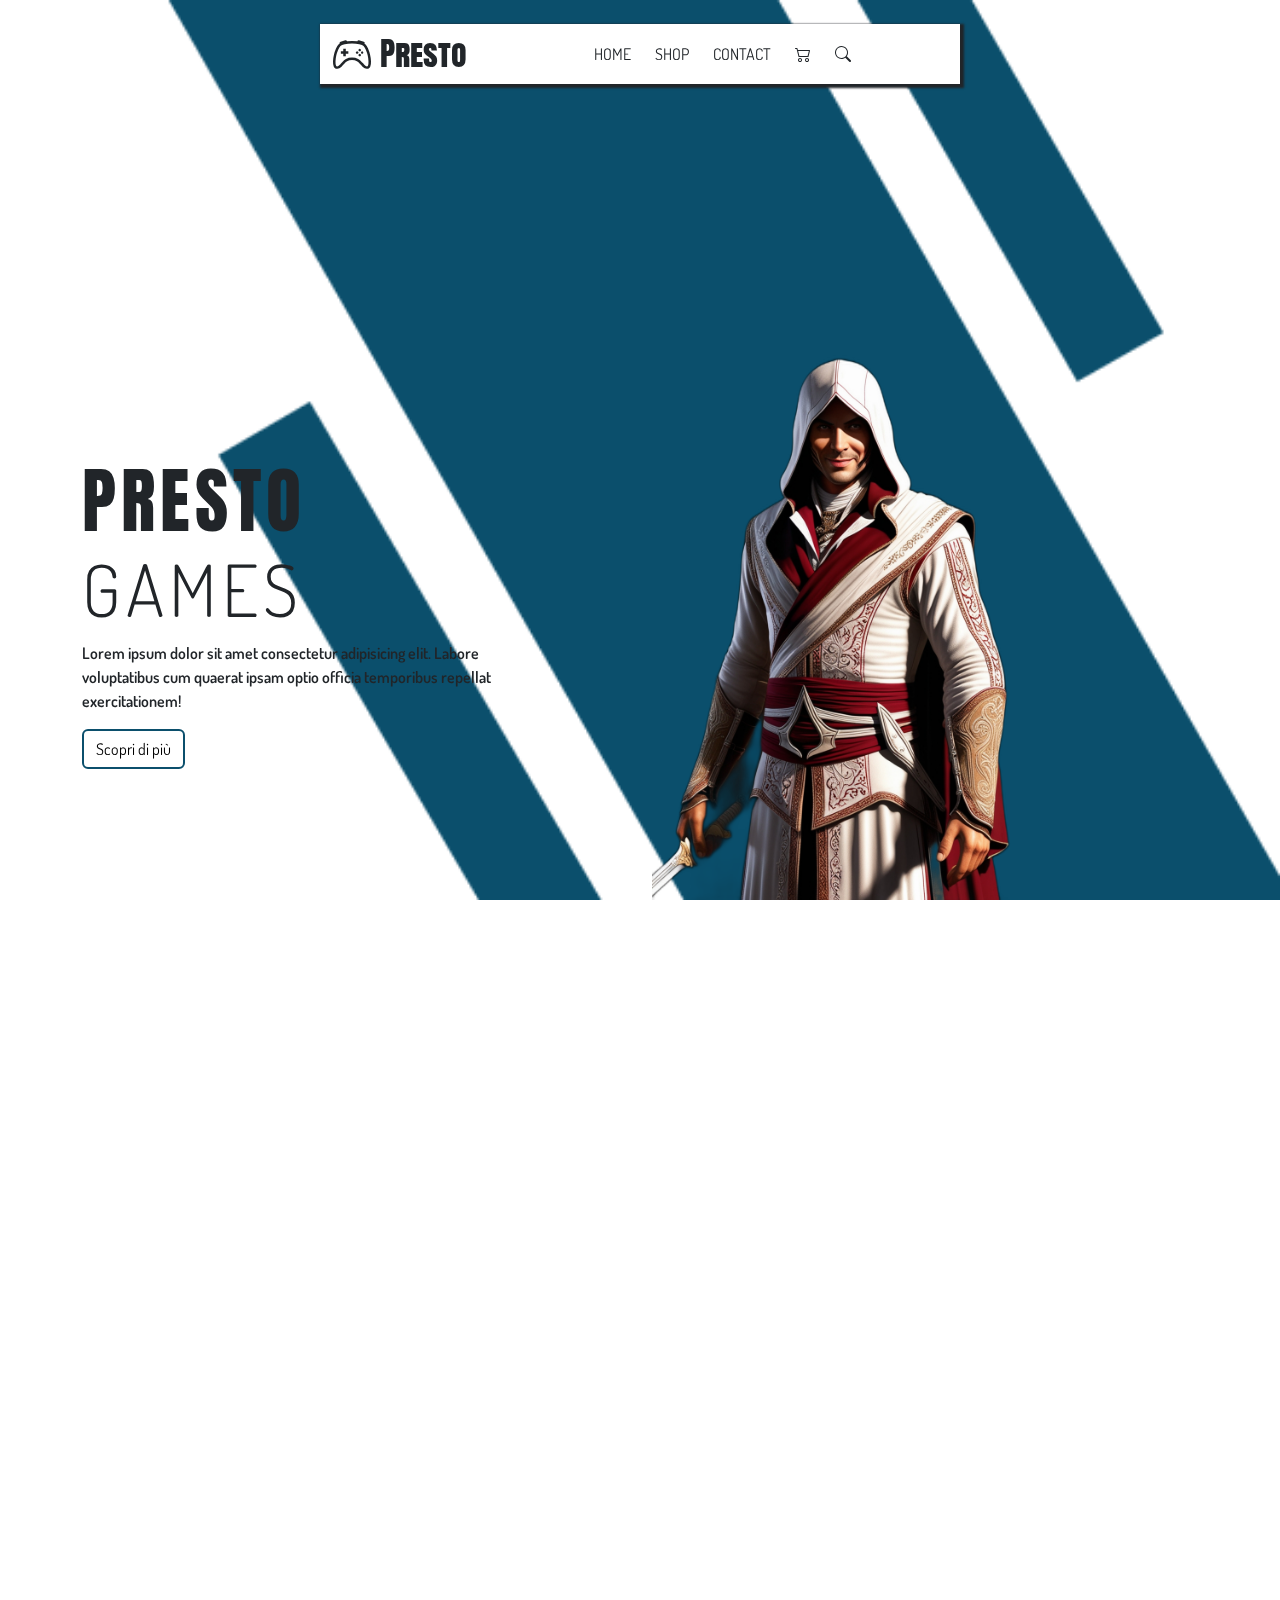
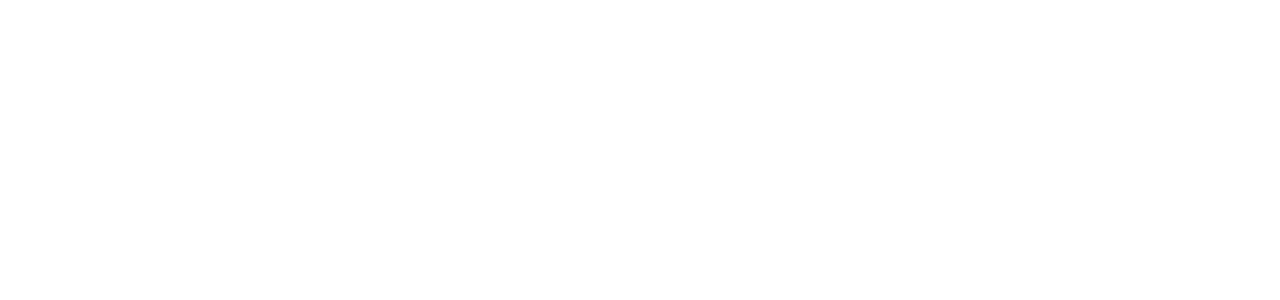
==== index.html @ c0c835bc "media query" ====
<!doctype html>
<html lang="en">

<head>
  <meta charset="utf-8">
  <meta name="viewport" content="width=device-width, initial-scale=1">
  <title>PRESTO</title>
  <link rel="shortcut icon" href="./MEDIA/joystick.png" type="image/x-icon">
  <link href="https://cdn.jsdelivr.net/npm/bootstrap@5.3.3/dist/css/bootstrap.min.css" rel="stylesheet"
    integrity="sha384-QWTKZyjpPEjISv5WaRU9OFeRpok6YctnYmDr5pNlyT2bRjXh0JMhjY6hW+ALEwIH" crossorigin="anonymous">
    
  <!-- link aos -->
  <link href="https://unpkg.com/aos@2.3.1/dist/aos.css" rel="stylesheet">
   
  <!-- CDN ICONS -->
  <link rel="stylesheet" href="https://cdn.jsdelivr.net/npm/bootstrap-icons@1.11.3/font/bootstrap-icons.min.css">
  <!-- STYLE.CSS -->
  <link rel="stylesheet" href="./style.css">

</head>

<body>
  <nav   class="fixed-top">
    <div id="navbar" class="container-fluid w-50 bg-white bgCustom mt-4">
      <div class="row">
        <div class="col-lg-4 d-flex align-items-center ">
          <i class="bi bi-controller fs-1 me-2"></i>
          <h2 class="m-0">Presto</h2>
        </div>
        <div class="col-lg-8 d-flex align-items-center justify-content-center pt-3 text-end">
          <ul class="d-flex list-unstyled me-5">
            <li class="me-4"><a href="">HOME</a></li>
            <li class="me-4"><a href="">SHOP</a></li>
            <li class="me-4"><a href="">CONTACT</a></li>
            <li><a href=""></li><i class="bi bi-cart2 me-4"></i></a>
            <li><a href=""><i class="bi bi-search"></i></a></li>
          </ul>
        </div>
      </div>
    </div>
  </nav>


  <header class="headerCustom vh-100">
    <div class="min-vh-100 d-flex align-items-end">
      <div class="container">
        <div class="row justify-content-center">
          <div class="col-12 col-lg-6 flex-column align-items-start justify-content-center d-flex" data-aos="zoom-in-right" data-aos-duration="1000">
            <h1 class="fontTitle display-2">PRESTO <br> <span class="diplay-2">GAMES</span></h1>
            <p class="fontHeader w-75">Lorem ipsum dolor sit amet consectetur adipisicing elit. Labore voluptatibus cum quaerat ipsam optio officia temporibus repellat exercitationem! </p>
            <button type="button" class="btn btn-outline-success btnCustom">Scopri di più</button>
          </div>
          <div class="col-12 col-lg-6" data-aos="fade-left" data-aos-duration="1000">
            <img class="wCustom" src="./MEDIA/Ezio.png" alt="">
          </div>

        </div>

      </div>

      <img src="" alt="">
    </div>
  </header>
  <div style="height: 1000px;"></div>





  <script src="https://unpkg.com/aos@2.3.1/dist/aos.js"></script>
  <script>
    AOS.init();
  </script>
  

  <script src="https://cdn.jsdelivr.net/npm/bootstrap@5.3.3/dist/js/bootstrap.bundle.min.js"
    integrity="sha384-YvpcrYf0tY3lHB60NNkmXc5s9fDVZLESaAA55NDzOxhy9GkcIdslK1eN7N6jIeHz"
    crossorigin="anonymous"></script>
  <!-- JS -->
  <script src="./main.js"></script>
</body>

</html>
---- style.css ----
@import url('https://fonts.googleapis.com/css2?family=Anton+SC&family=Dosis:wght@200..800&display=swap');


:root{

--indaco:(#0B4F6C);
--white:(#FBFBFF);
--black:(#040F16);
--ciano:(#01BAEF);

}

*{
    font-family: "Dosis", sans-serif;
    margin: 0;
    padding: 0;
}

h1, h2{
    font-family: "Anton SC", sans-serif;

}

.fontTitle{
    font-family: "Anton SC", sans-serif;
    letter-spacing: 5px;

}

a{
    text-decoration: none;
    color: var(--black);
}

.wCustom{
    width: 70%;
 @media screen and (max-width: 600px) {
    transform: translateX(25%);
 }
}

.bgCustom{
    box-shadow: 2px 2px 2px 2px;
    background-color: var(--white);
    
}

.btnCustom{
    border: 2px solid #0B4F6C;
    color: black;
    
    &:hover{
    background-color: #0B4F6C;
    border: 2px solid #0B4F6C;
    color: white;}
}

.headerCustom{
    background: url(./MEDIA/sfondo.png);
    background-repeat: no-repeat;
    background-position: right;
    background-size: cover;
    
}

#navbar{
    transition: 0.5s;

    @media screen and (max-width: 600px) {
        width: 100% !important;
        margin-top: 0 !important;
    }
}

.fontHeader{
    color: var(--black);
    font-weight: 600;
   
    
}
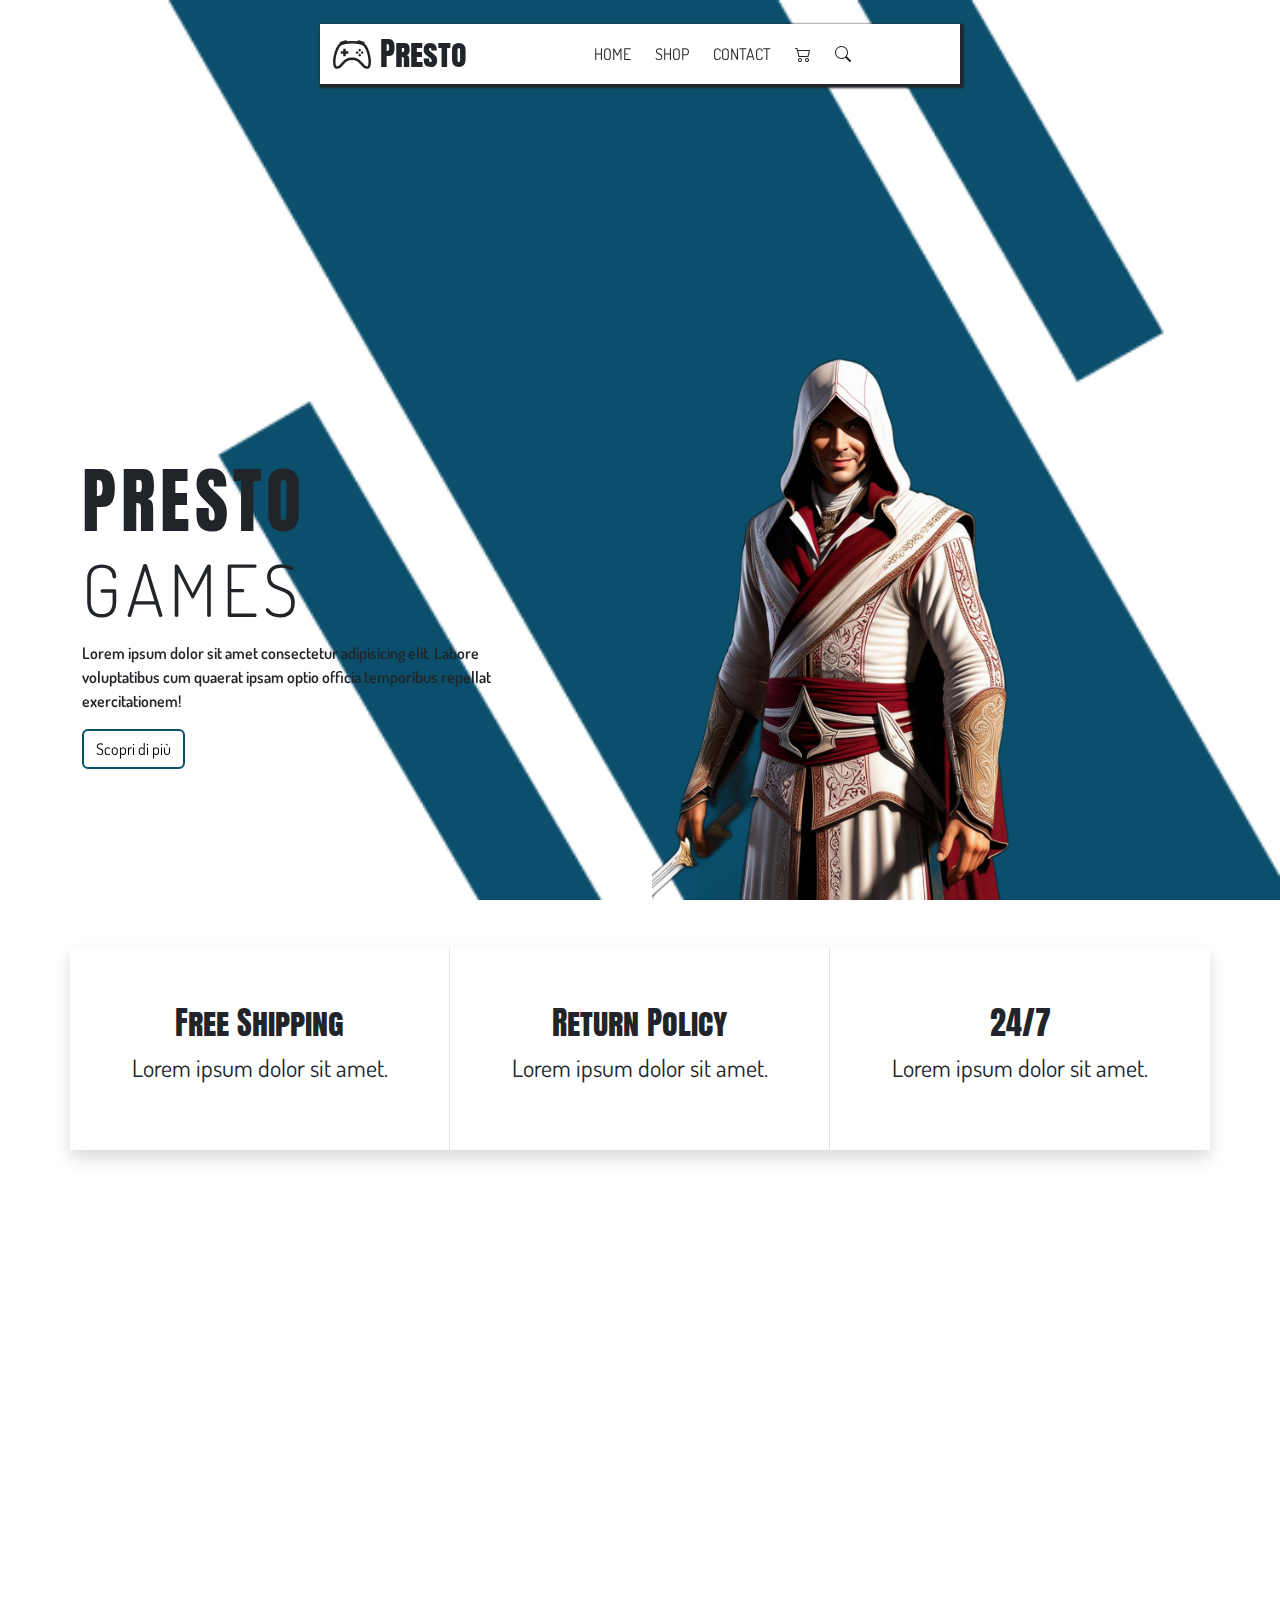
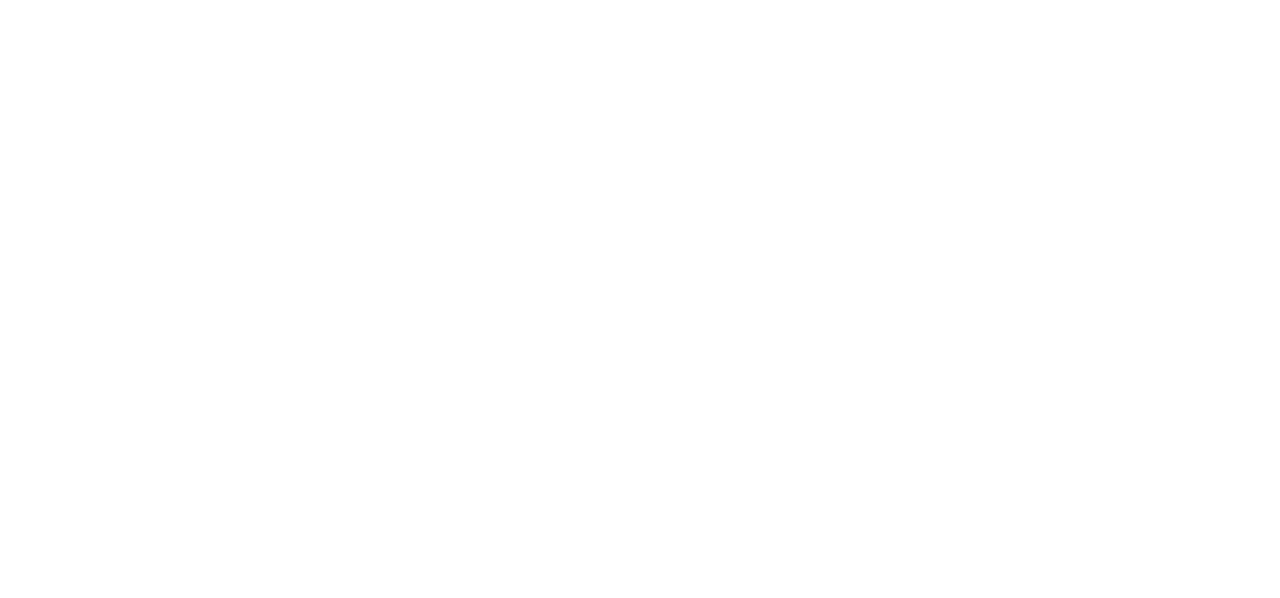
==== commit a01f59b6: "Prima section" ====
--- a/index.html
+++ b/index.html
@@ -9,9 +9,10 @@
   <link href="https://cdn.jsdelivr.net/npm/bootstrap@5.3.3/dist/css/bootstrap.min.css" rel="stylesheet"
     integrity="sha384-QWTKZyjpPEjISv5WaRU9OFeRpok6YctnYmDr5pNlyT2bRjXh0JMhjY6hW+ALEwIH" crossorigin="anonymous">
     
+  <!-- CDN Font Awesome -->
+  <link rel="stylesheet" href="https://cdnjs.cloudflare.com/ajax/libs/font-awesome/6.6.0/css/all.min.css" integrity="sha512-Kc323vGBEqzTmouAECnVceyQqyqdsSiqLQISBL29aUW4U/M7pSPA/gEUZQqv1cwx4OnYxTxve5UMg5GT6L4JJg==" crossorigin="anonymous" referrerpolicy="no-referrer" />  
   <!-- link aos -->
   <link href="https://unpkg.com/aos@2.3.1/dist/aos.css" rel="stylesheet">
-   
   <!-- CDN ICONS -->
   <link rel="stylesheet" href="https://cdn.jsdelivr.net/npm/bootstrap-icons@1.11.3/font/bootstrap-icons.min.css">
   <!-- STYLE.CSS -->
@@ -61,6 +62,32 @@
       <img src="" alt="">
     </div>
   </header>
+
+  <main>
+    <section>
+      <div class="container">
+        <div class="row my-5 shadow">
+          <div class="col-12 col-lg-4 flex-column d-flex align-items-center border-end py-5">
+              <i class="fa-solid fa-truck-fast fs-1 pb-2"></i>
+              <h2>Free Shipping</h2>
+              <p class="fs-4">Lorem ipsum dolor sit amet.</p>
+          </div>
+          <div class="col-12 col-lg-4 flex-column d-flex align-items-center  border-end py-5">
+            <i class="fa-solid fa-rotate fs-1 pb-2"></i>
+            <h2>Return Policy</h2>
+            <p class="fs-4">Lorem ipsum dolor sit amet.</p>
+          </div>
+          <div class="col-12 col-lg-4 flex-column d-flex align-items-center py-5">
+            <i class="fa-solid fa-phone-volume fs-1 pb-2"></i>
+            <h2>24/7</h2>
+            <p class="fs-4">Lorem ipsum dolor sit amet.</p>
+          </div>
+        </div>
+      </div>
+    </section>
+  </main>
+
+
   <div style="height: 1000px;"></div>
 
 
--- a/style.css
+++ b/style.css
@@ -65,7 +65,8 @@
 
 #navbar{
     transition: 0.5s;
-
+    
+    
     @media screen and (max-width: 600px) {
         width: 100% !important;
         margin-top: 0 !important;
@@ -77,4 +78,8 @@
     font-weight: 600;
    
     
+}
+
+.fa-truck-fast{
+    transform: scaleX(-1);
 }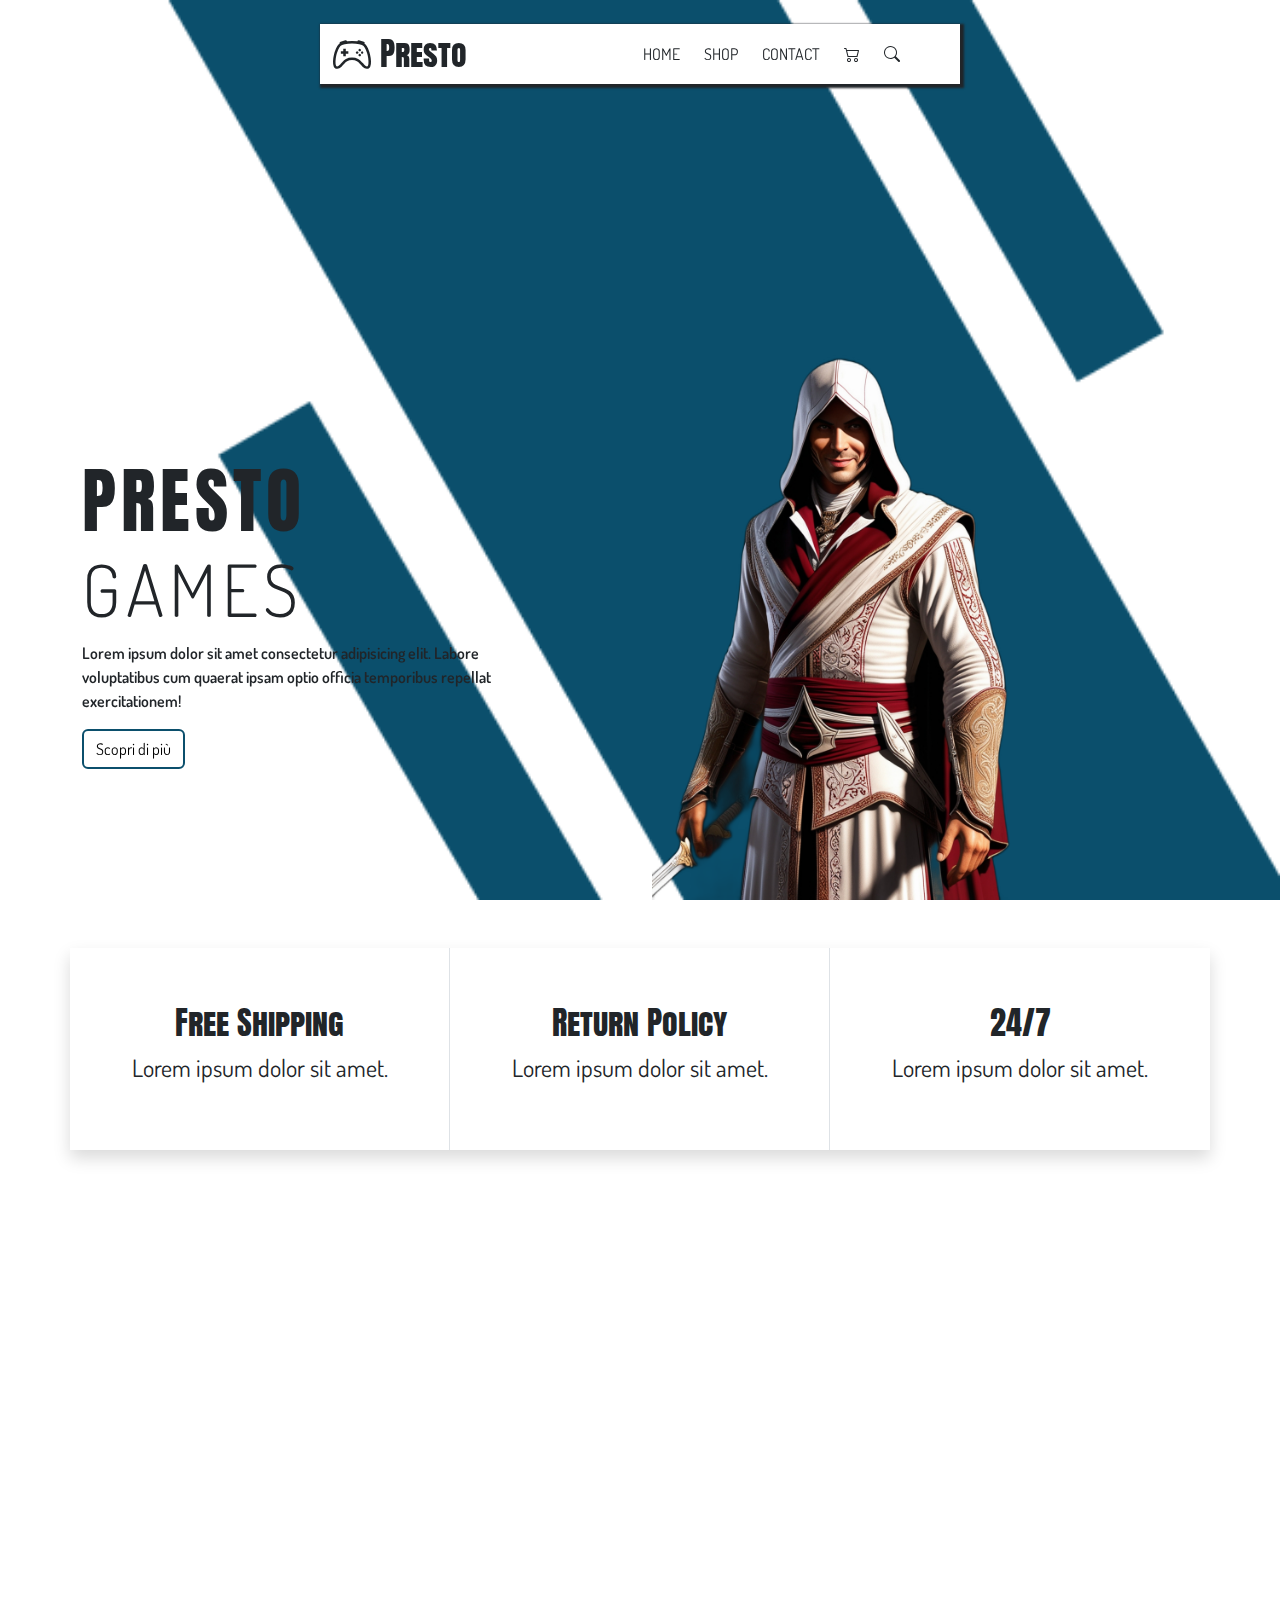
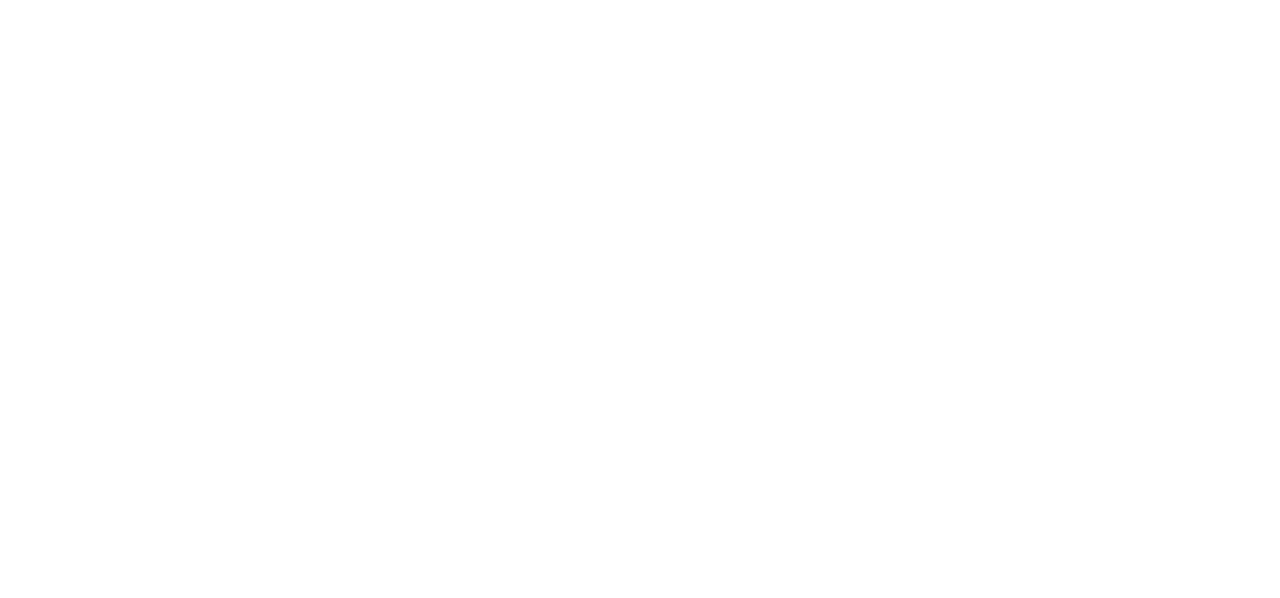
==== commit 70d128e5: "fixed navbar" ====
--- a/index.html
+++ b/index.html
@@ -24,11 +24,11 @@
   <nav   class="fixed-top">
     <div id="navbar" class="container-fluid w-50 bg-white bgCustom mt-4">
       <div class="row">
-        <div class="col-lg-4 d-flex align-items-center ">
+        <div class="col-4  d-flex align-items-center ">
           <i class="bi bi-controller fs-1 me-2"></i>
           <h2 class="m-0">Presto</h2>
         </div>
-        <div class="col-lg-8 d-flex align-items-center justify-content-center pt-3 text-end">
+        <div class="col-8  d-flex align-items-center justify-content-lg-end justify-content-evenly pt-3 text-end">
           <ul class="d-flex list-unstyled me-5">
             <li class="me-4"><a href="">HOME</a></li>
             <li class="me-4"><a href="">SHOP</a></li>
@@ -44,7 +44,7 @@
 
   <header class="headerCustom vh-100">
     <div class="min-vh-100 d-flex align-items-end">
-      <div class="container">
+      <div class="container ">
         <div class="row justify-content-center">
           <div class="col-12 col-lg-6 flex-column align-items-start justify-content-center d-flex" data-aos="zoom-in-right" data-aos-duration="1000">
             <h1 class="fontTitle display-2">PRESTO <br> <span class="diplay-2">GAMES</span></h1>
--- a/style.css
+++ b/style.css
@@ -60,6 +60,10 @@
     background-repeat: no-repeat;
     background-position: right;
     background-size: cover;
+@media screen and (max-width: 600px) {
+    margin-top: 60px;
+    
+}
     
 }
 
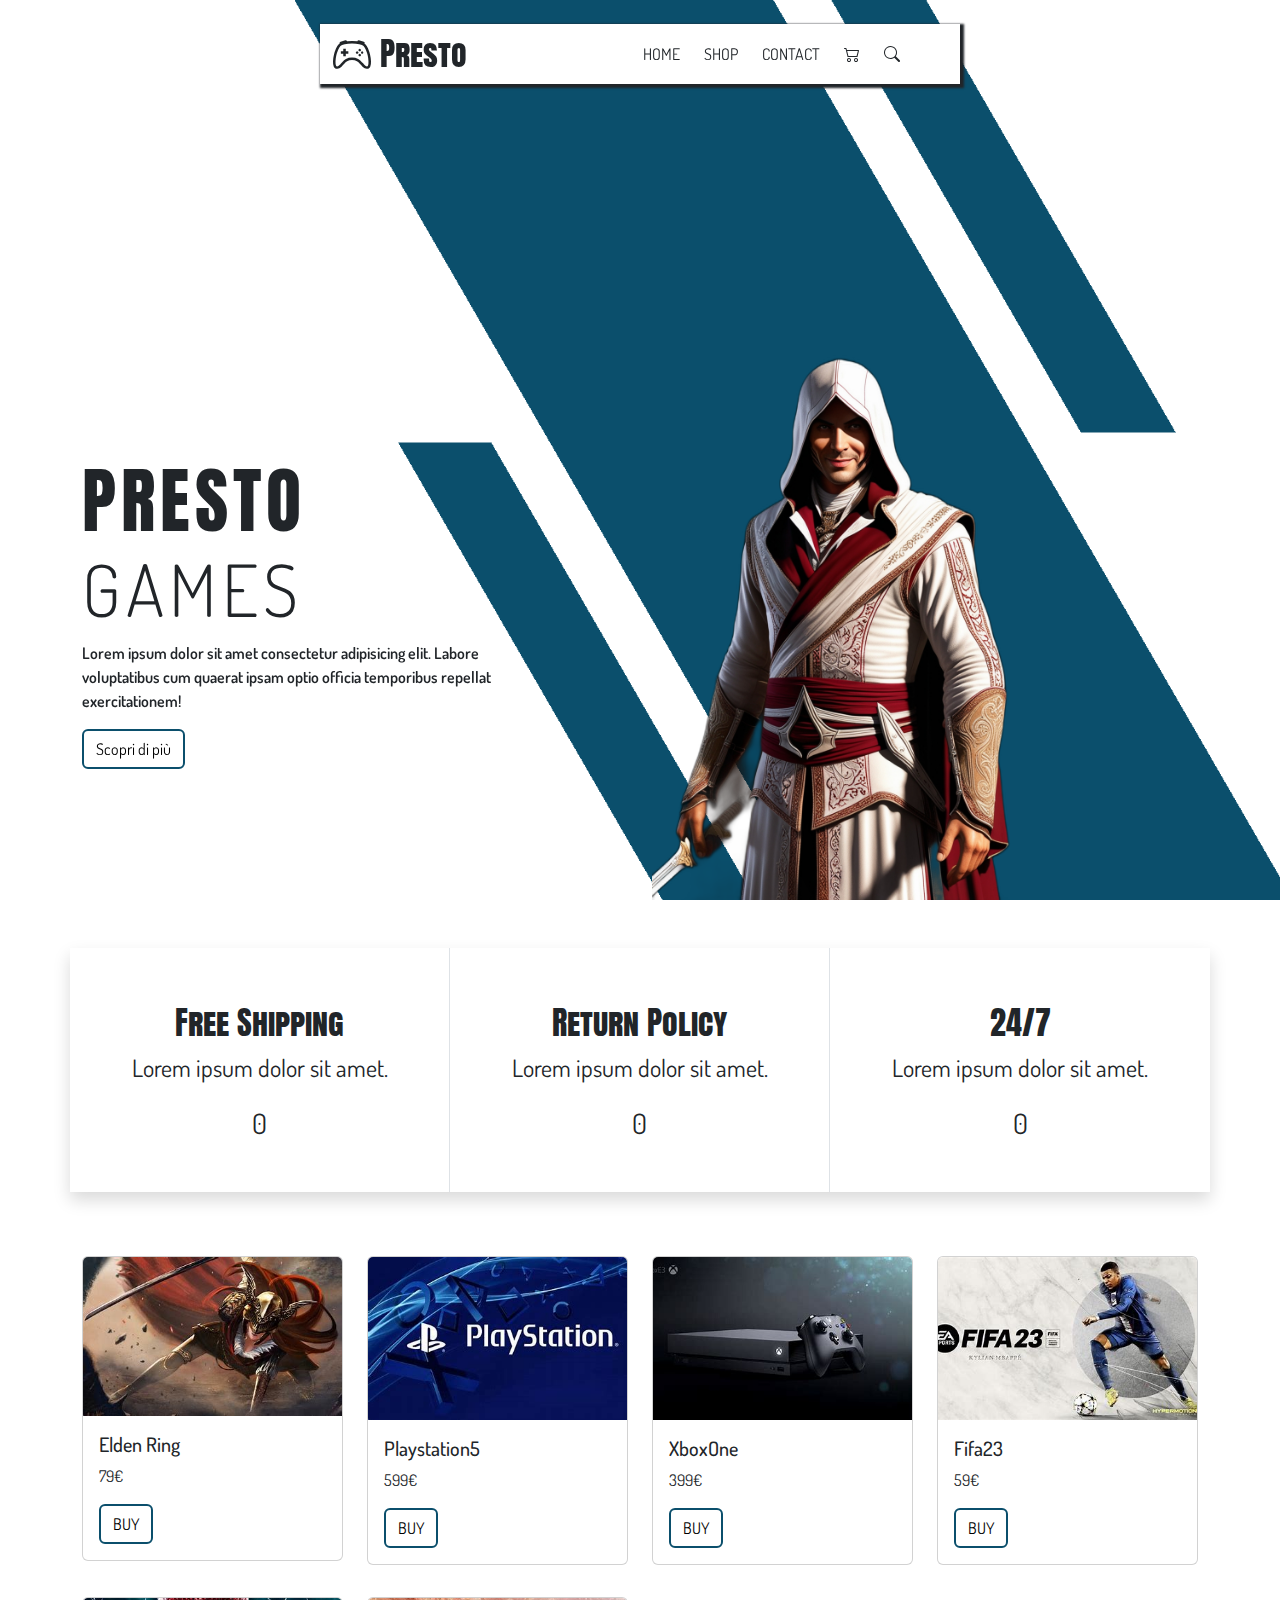
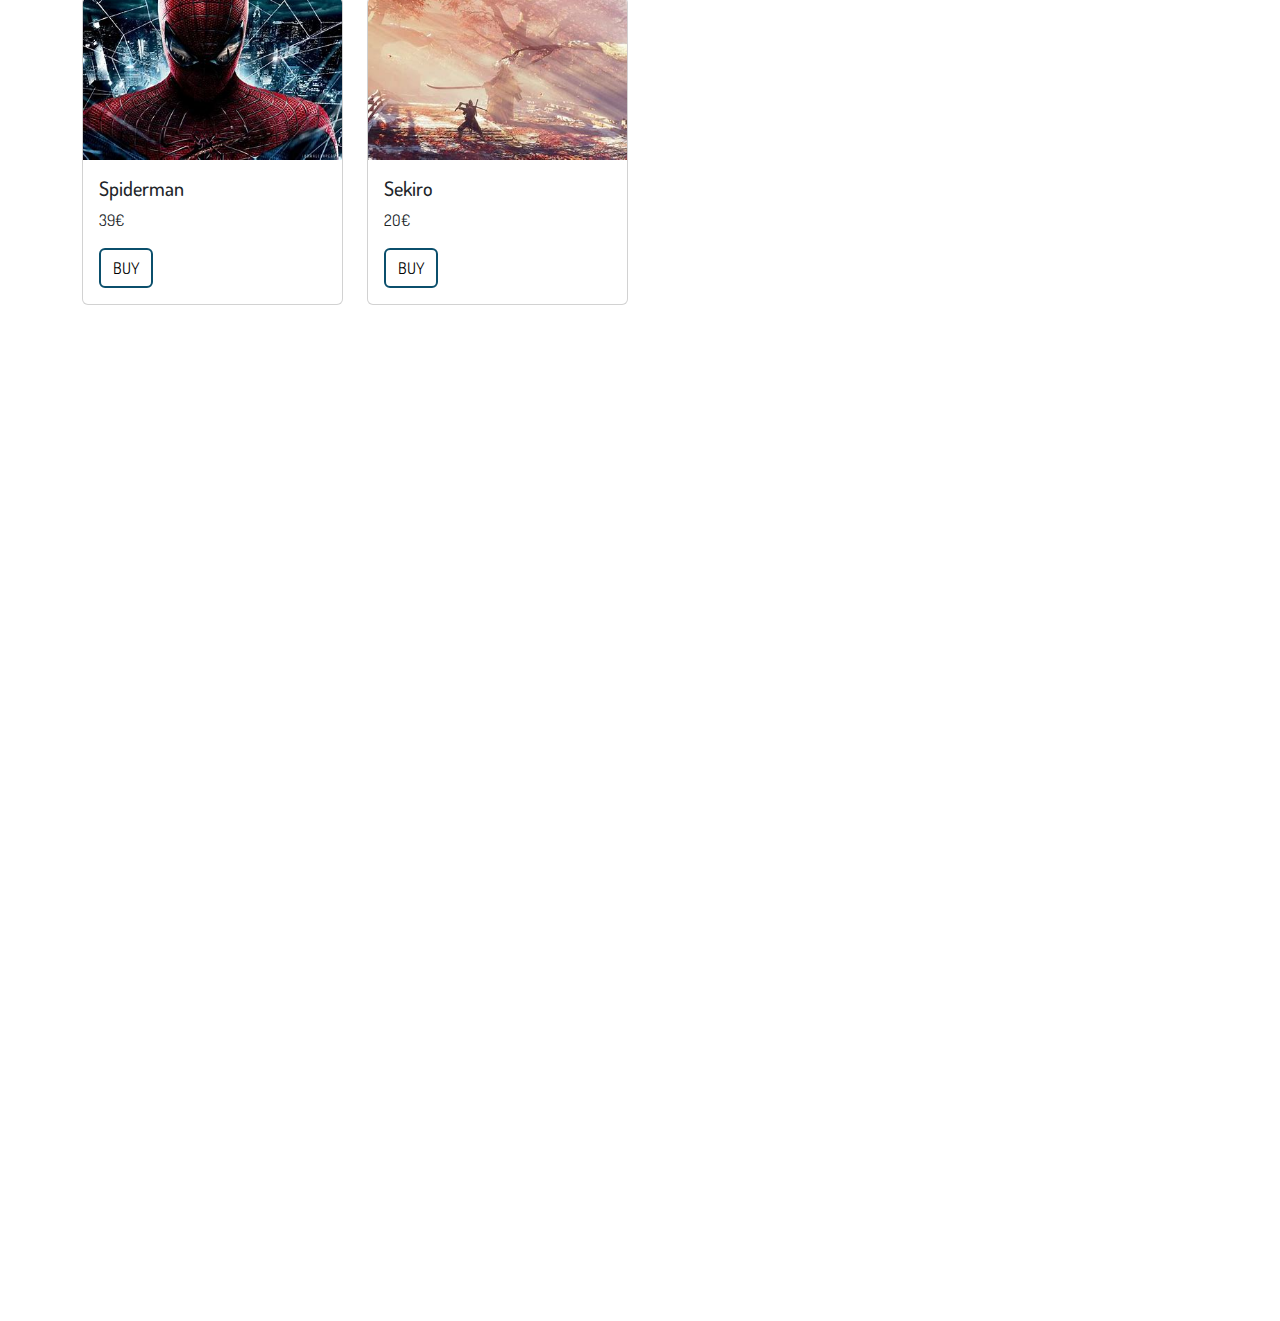
==== commit 3677a2cc: "modifiche alle card" ====
--- a/index.html
+++ b/index.html
@@ -18,8 +18,8 @@
   <!-- STYLE.CSS -->
   <link rel="stylesheet" href="./style.css">
 
+  <!-- HEAD -->
 </head>
-
 <body>
   <nav   class="fixed-top">
     <div id="navbar" class="container-fluid w-50 bg-white bgCustom mt-4">
@@ -41,7 +41,7 @@
     </div>
   </nav>
 
-
+  <!-- INIZIO HEADER -->
   <header class="headerCustom vh-100">
     <div class="min-vh-100 d-flex align-items-end">
       <div class="container ">
@@ -62,7 +62,9 @@
       <img src="" alt="">
     </div>
   </header>
+      <!-- FINE HEADER -->
 
+      <!-- INIZIO MAIN -->
   <main>
     <section>
       <div class="container">
@@ -71,21 +73,33 @@
               <i class="fa-solid fa-truck-fast fs-1 pb-2"></i>
               <h2>Free Shipping</h2>
               <p class="fs-4">Lorem ipsum dolor sit amet.</p>
+              <span class="fs-3" id="firstNumber">0</span>
           </div>
           <div class="col-12 col-lg-4 flex-column d-flex align-items-center  border-end py-5">
             <i class="fa-solid fa-rotate fs-1 pb-2"></i>
             <h2>Return Policy</h2>
             <p class="fs-4">Lorem ipsum dolor sit amet.</p>
+            <span class="fs-3" id="secondNumber">0</span>
           </div>
           <div class="col-12 col-lg-4 flex-column d-flex align-items-center py-5">
             <i class="fa-solid fa-phone-volume fs-1 pb-2"></i>
             <h2>24/7</h2>
             <p class="fs-4">Lorem ipsum dolor sit amet.</p>
+            <span class="fs-3" id="thirdNumber">0</span>
           </div>
         </div>
       </div>
     </section>
+
+    <section>
+      <div class="container">
+        <div class="row" id="gamesWrapper">
+          <!-- CICLIAMO LE CARD -->
+        </div>
+      </div>
+    </section>
   </main>
+  <!-- FINE MAIN -->
 
 
   <div style="height: 1000px;"></div>
--- a/style.css
+++ b/style.css
@@ -56,7 +56,7 @@
 }
 
 .headerCustom{
-    background: url(./MEDIA/sfondo.png);
+    background: url(./MEDIA/sfondo2.png);
     background-repeat: no-repeat;
     background-position: right;
     background-size: cover;
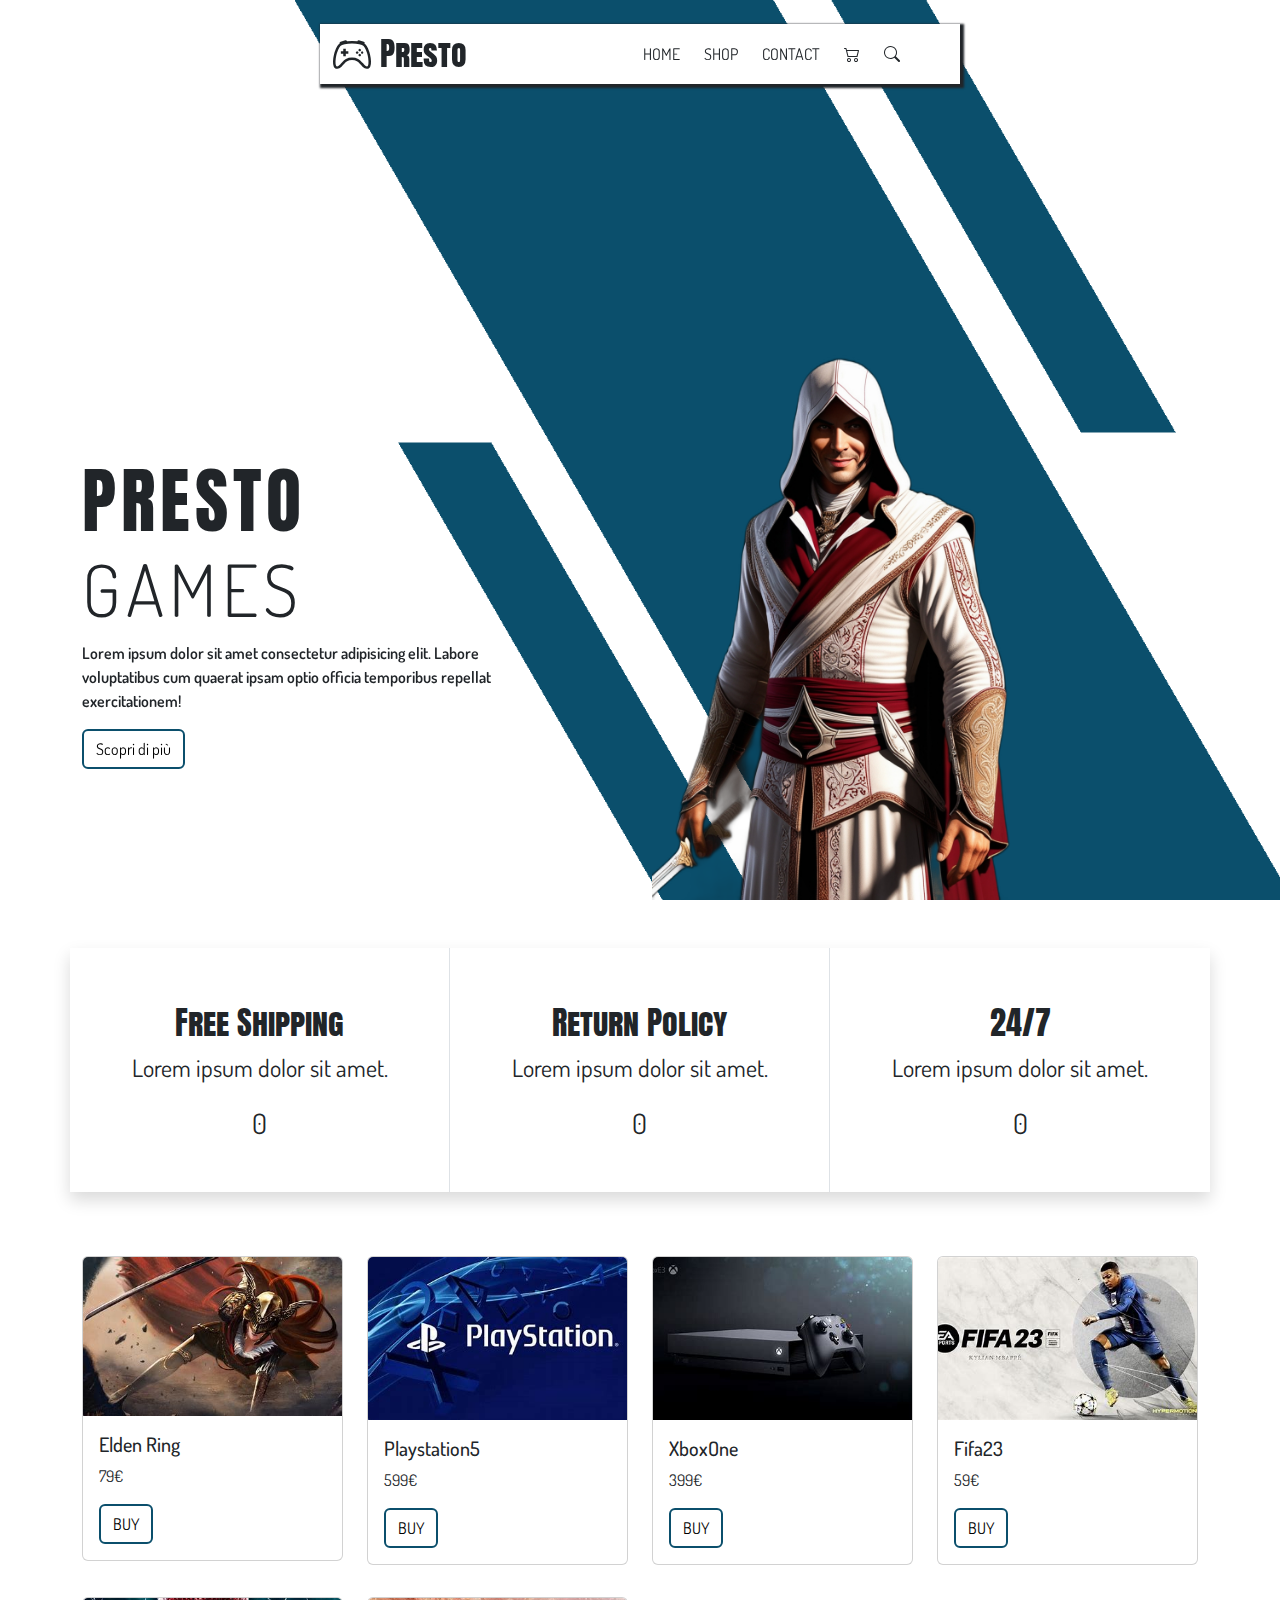
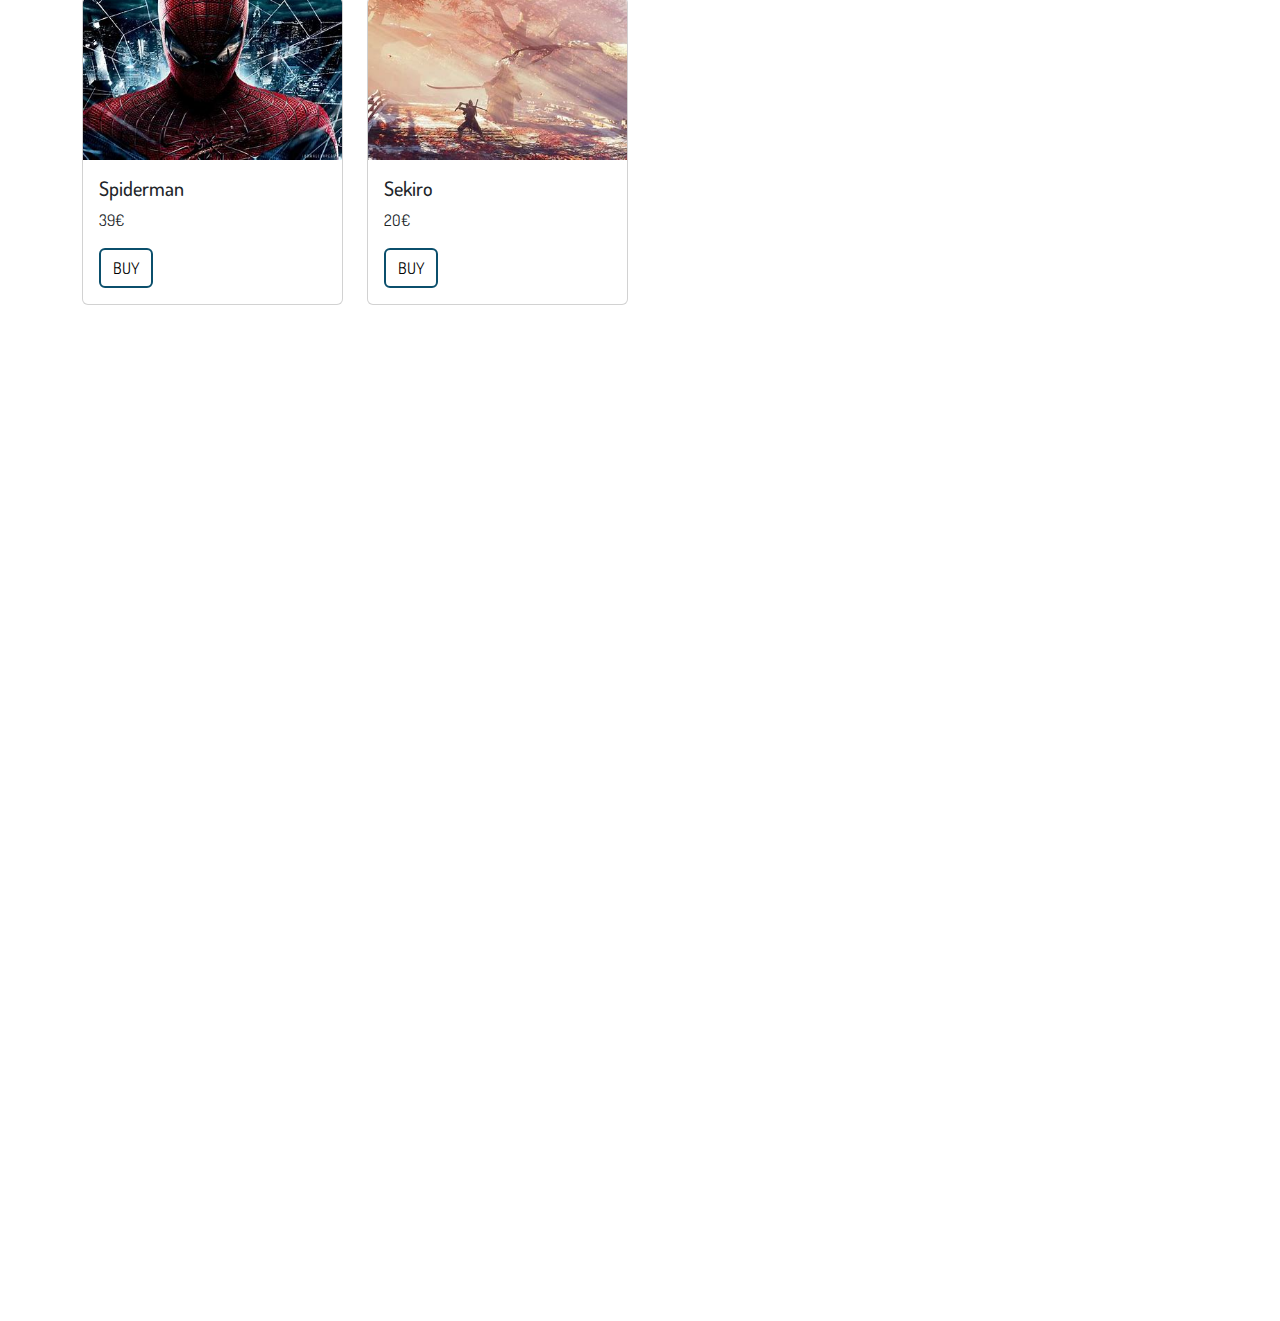
==== commit 01bc9f70: "iniziato accordion" ====
--- a/index.html
+++ b/index.html
@@ -30,8 +30,8 @@
         </div>
         <div class="col-8  d-flex align-items-center justify-content-lg-end justify-content-evenly pt-3 text-end">
           <ul class="d-flex list-unstyled me-5">
-            <li class="me-4"><a href="">HOME</a></li>
-            <li class="me-4"><a href="">SHOP</a></li>
+            <li class="me-4"><a href="./index.html">HOME</a></li>
+            <li class="me-4"><a href="./games_index.html">SHOP</a></li>
             <li class="me-4"><a href="">CONTACT</a></li>
             <li><a href=""></li><i class="bi bi-cart2 me-4"></i></a>
             <li><a href=""><i class="bi bi-search"></i></a></li>
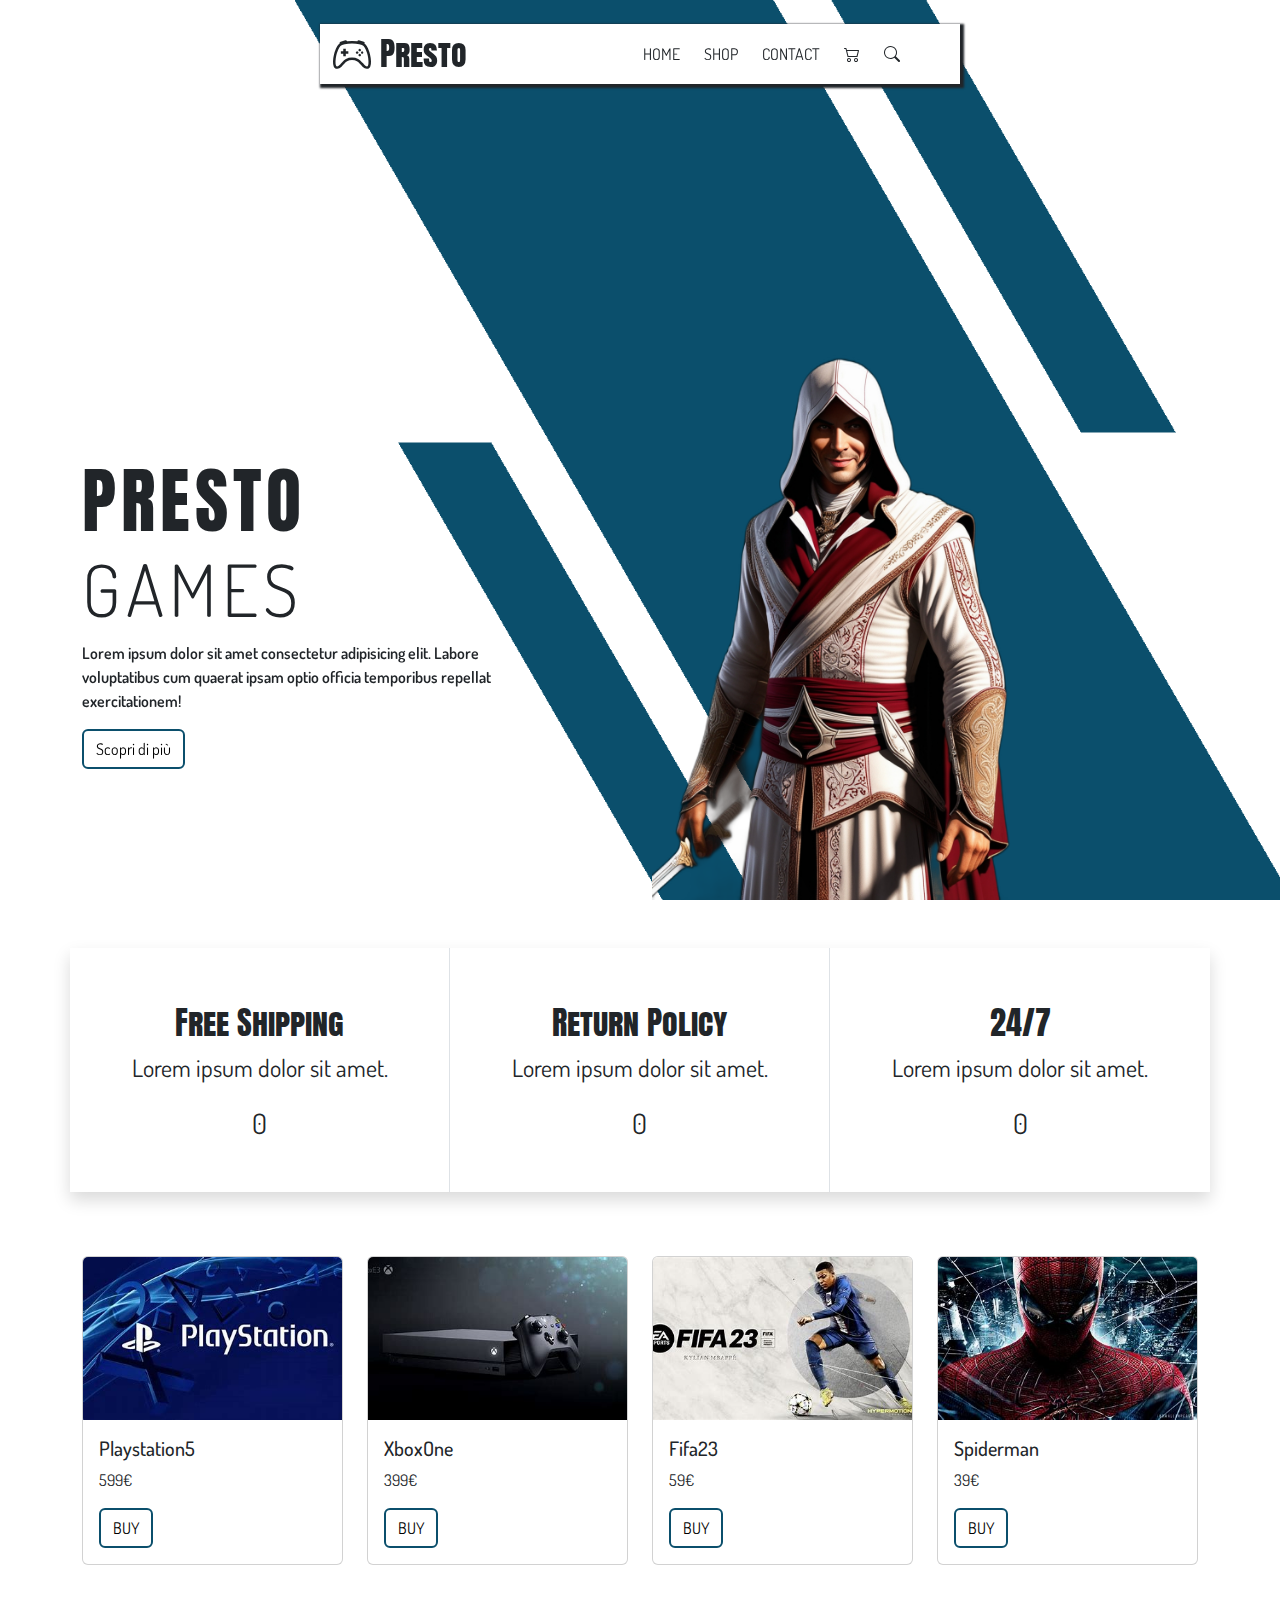
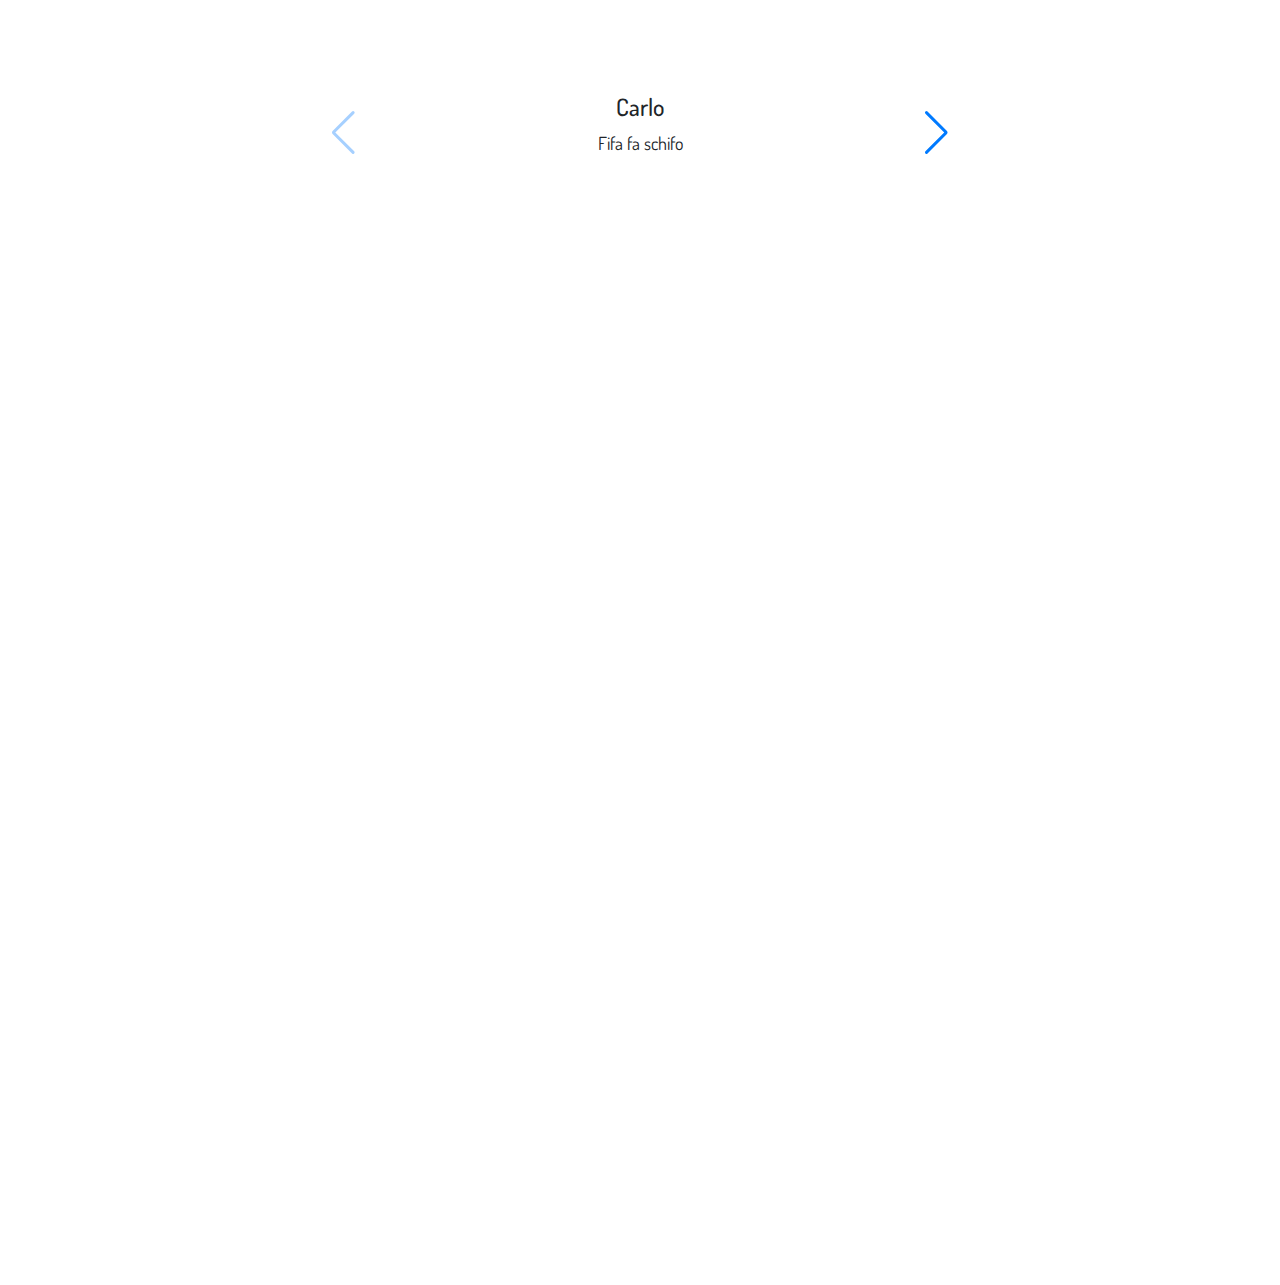
==== commit 5e266e1a: "shop fixed + review" ====
--- a/index.html
+++ b/index.html
@@ -13,6 +13,8 @@
   <link rel="stylesheet" href="https://cdnjs.cloudflare.com/ajax/libs/font-awesome/6.6.0/css/all.min.css" integrity="sha512-Kc323vGBEqzTmouAECnVceyQqyqdsSiqLQISBL29aUW4U/M7pSPA/gEUZQqv1cwx4OnYxTxve5UMg5GT6L4JJg==" crossorigin="anonymous" referrerpolicy="no-referrer" />  
   <!-- link aos -->
   <link href="https://unpkg.com/aos@2.3.1/dist/aos.css" rel="stylesheet">
+  <!-- Swiper CDN -->
+  <link rel="stylesheet" href="https://cdn.jsdelivr.net/npm/swiper@11/swiper-bundle.min.css"/>
   <!-- CDN ICONS -->
   <link rel="stylesheet" href="https://cdn.jsdelivr.net/npm/bootstrap-icons@1.11.3/font/bootstrap-icons.min.css">
   <!-- STYLE.CSS -->
@@ -32,7 +34,7 @@
           <ul class="d-flex list-unstyled me-5">
             <li class="me-4"><a href="./index.html">HOME</a></li>
             <li class="me-4"><a href="./games_index.html">SHOP</a></li>
-            <li class="me-4"><a href="">CONTACT</a></li>
+            <li class="me-4"><a href="./contact.html">CONTACT</a></li>
             <li><a href=""></li><i class="bi bi-cart2 me-4"></i></a>
             <li><a href=""><i class="bi bi-search"></i></a></li>
           </ul>
@@ -101,6 +103,15 @@
   </main>
   <!-- FINE MAIN -->
 
+  <section class="py-5">
+    <div class="swiper mySwiper py-5 w-50">
+      <div class="swiper-wrapper" id="swiperWrapper">
+        <!-- CICLIAMO LE SLIDES -->
+      </div>
+      <div class="swiper-button-next"></div>
+      <div class="swiper-button-prev"></div>
+    </div>
+  </section>
 
   <div style="height: 1000px;"></div>
 
@@ -117,6 +128,8 @@
   <script src="https://cdn.jsdelivr.net/npm/bootstrap@5.3.3/dist/js/bootstrap.bundle.min.js"
     integrity="sha384-YvpcrYf0tY3lHB60NNkmXc5s9fDVZLESaAA55NDzOxhy9GkcIdslK1eN7N6jIeHz"
     crossorigin="anonymous"></script>
+  <!--Swiper  -->
+  <script src="https://cdn.jsdelivr.net/npm/swiper@11/swiper-bundle.min.js"></script>
   <!-- JS -->
   <script src="./main.js"></script>
 </body>
--- a/style.css
+++ b/style.css
@@ -86,4 +86,30 @@
 
 .fa-truck-fast{
     transform: scaleX(-1);
-}+}
+
+.review{
+    color: white;
+    height: 100px;
+}
+
+.swiper {
+    width: 100%;
+    height: 100%;
+  }
+
+.swiper-slide {
+    text-align: center;
+    font-size: 18px;
+    background: #fff;
+    display: flex;
+    justify-content: center;
+    align-items: center;
+  }
+
+.swiper-slide img {
+    display: block;
+    width: 100%;
+    height: 100%;
+    object-fit: cover;
+  }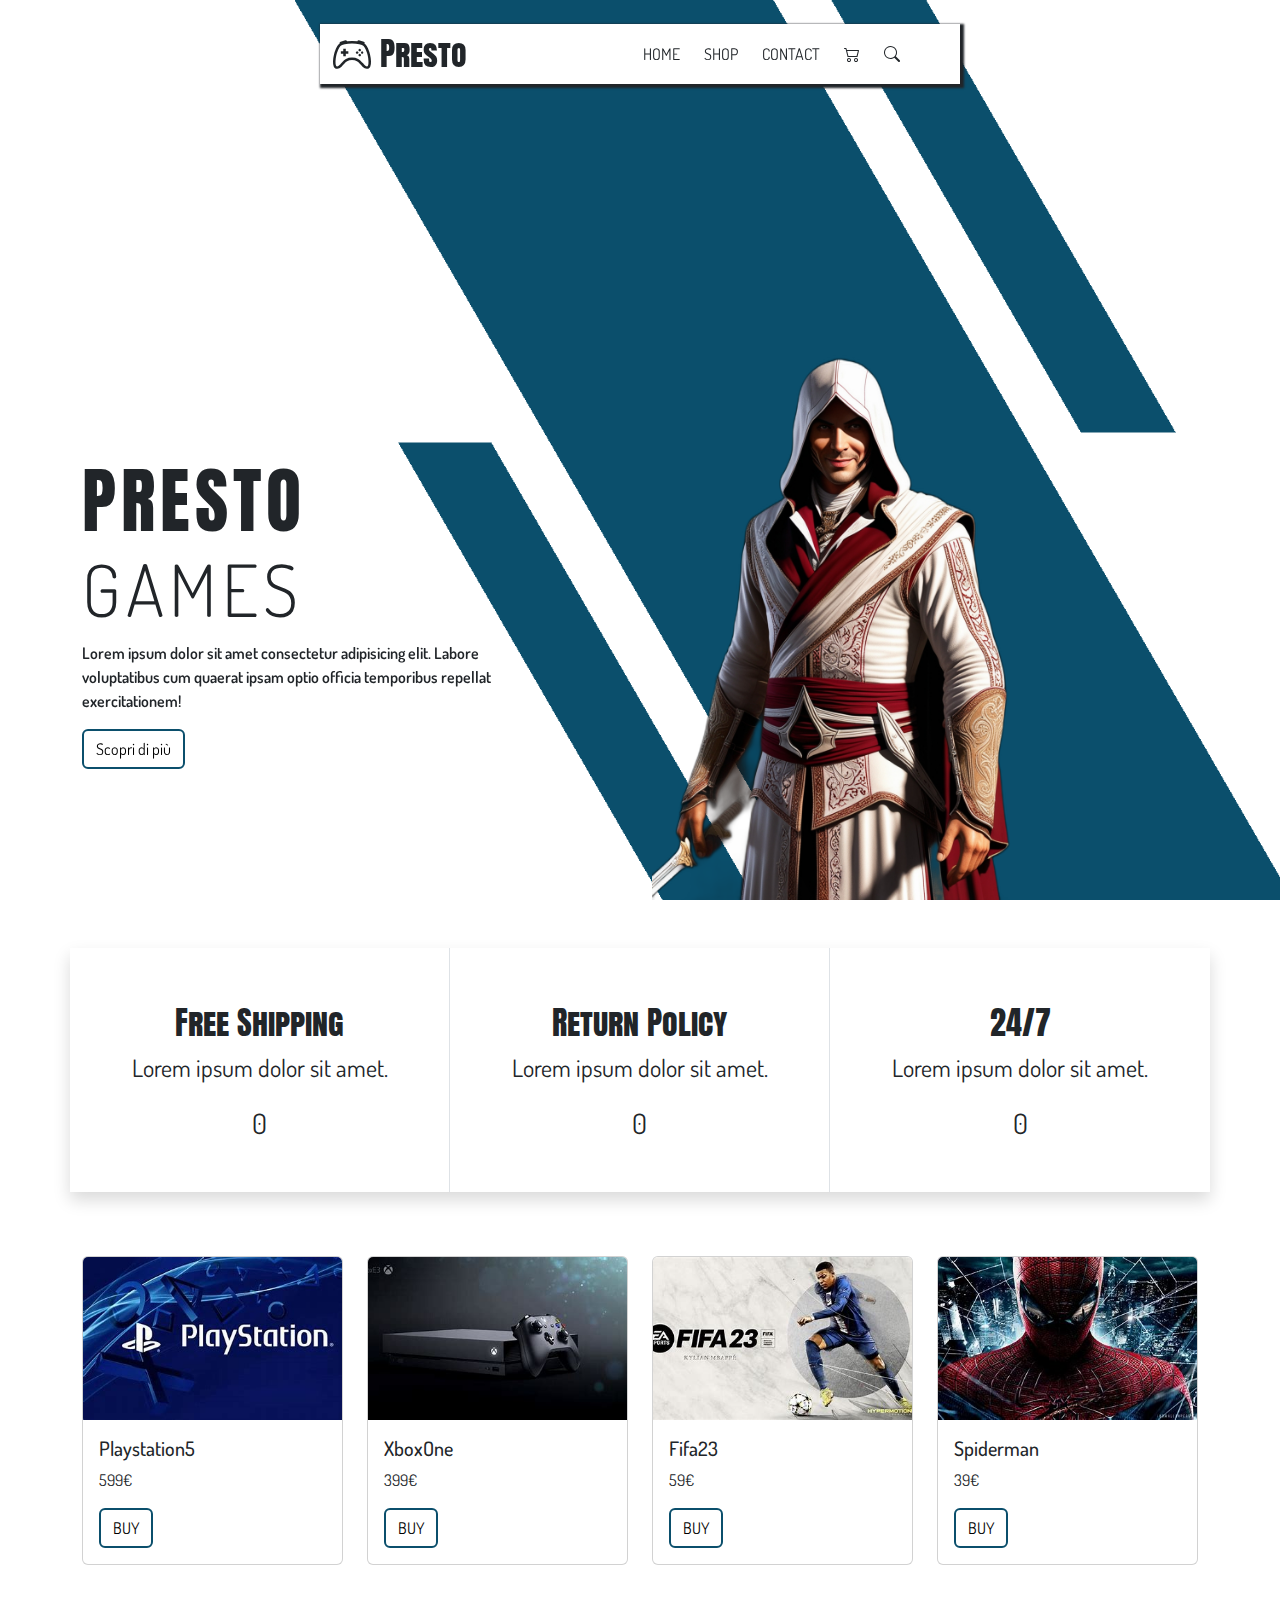
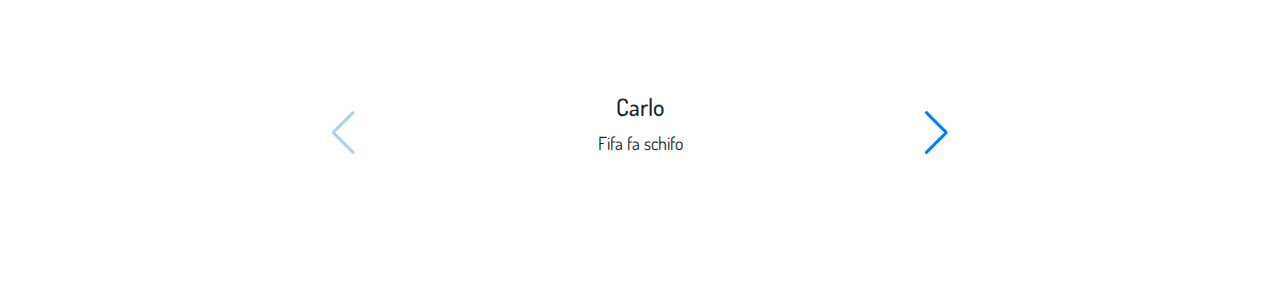
==== commit 895605d7: "finito il form" ====
--- a/index.html
+++ b/index.html
@@ -113,7 +113,7 @@
     </div>
   </section>
 
-  <div style="height: 1000px;"></div>
+  
 
 
 
--- a/style.css
+++ b/style.css
@@ -112,4 +112,27 @@
     width: 100%;
     height: 100%;
     object-fit: cover;
-  }+  }
+
+  .contact-row{
+    background-image: linear-gradient(rgba(0, 0, 0, 0.507), rgba(0, 0, 0, 0.501)), url(./MEDIA/joystick.png);
+    background-position: center;
+    background-repeat: no-repeat;
+    background-size: cover;
+    margin-top: 60px;
+    height: calc(100vh-56)
+  ;
+  }
+
+  .container-form::before{
+    content: '';
+    width: 100%;
+    height: 100%;
+    background-color:#0B4F6C; 
+    position: absolute;
+    left: -30px;
+    bottom: -30px;
+    z-index: -1;
+    border-radius: 0.5rem;
+    box-shadow: 4px 4px 15px rgba(0, 0, 0, 0.361);
+}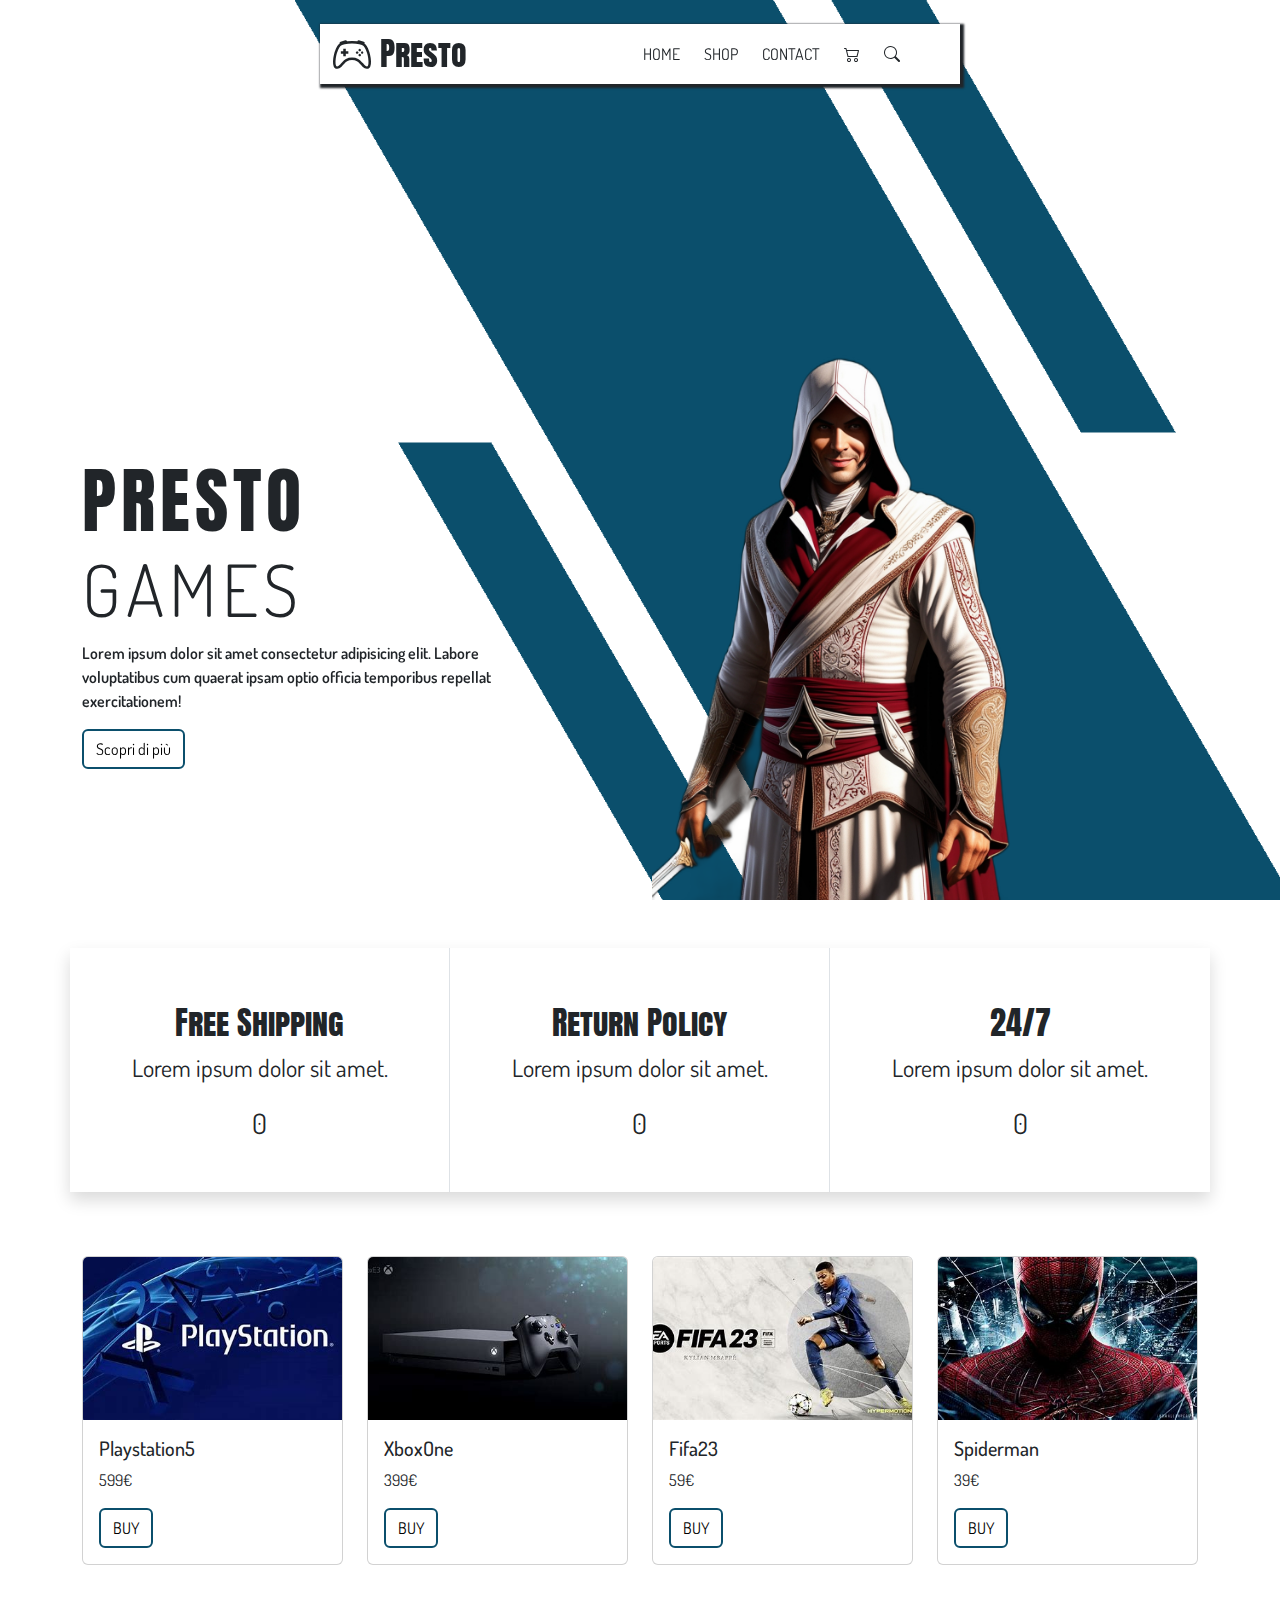
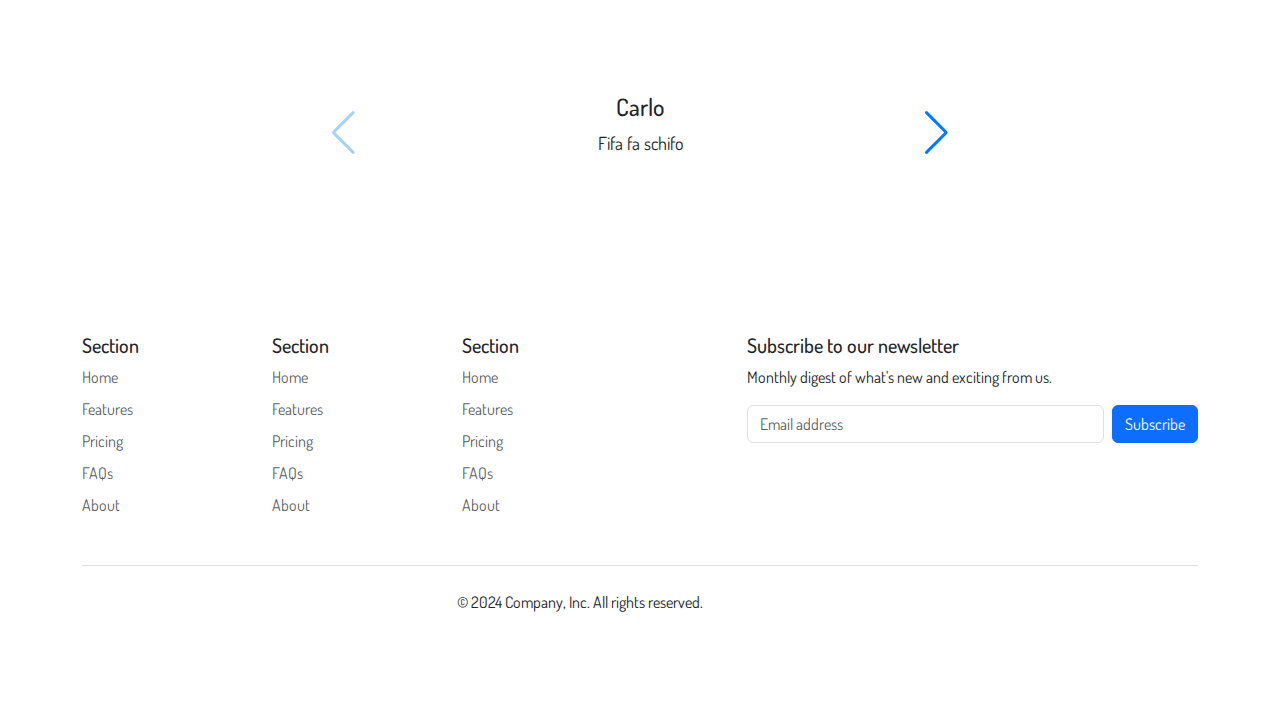
==== commit 1f47e2df: "ultimi dettagli" ====
--- a/index.html
+++ b/index.html
@@ -115,7 +115,71 @@
 
   
 
-
+  <div class="container">
+    <footer class="py-5">
+        <div class="row">
+            <div class="col-6 col-md-2 mb-3">
+                <h5>Section</h5>
+                <ul class="nav flex-column">
+                    <li class="nav-item mb-2"><a href="#" class="nav-link p-0 text-body-secondary">Home</a></li>
+                    <li class="nav-item mb-2"><a href="#" class="nav-link p-0 text-body-secondary">Features</a></li>
+                    <li class="nav-item mb-2"><a href="#" class="nav-link p-0 text-body-secondary">Pricing</a></li>
+                    <li class="nav-item mb-2"><a href="#" class="nav-link p-0 text-body-secondary">FAQs</a></li>
+                    <li class="nav-item mb-2"><a href="#" class="nav-link p-0 text-body-secondary">About</a></li>
+                </ul>
+            </div>
+  
+            <div class="col-6 col-md-2 mb-3">
+                <h5>Section</h5>
+                <ul class="nav flex-column">
+                    <li class="nav-item mb-2"><a href="#" class="nav-link p-0 text-body-secondary">Home</a></li>
+                    <li class="nav-item mb-2"><a href="#" class="nav-link p-0 text-body-secondary">Features</a></li>
+                    <li class="nav-item mb-2"><a href="#" class="nav-link p-0 text-body-secondary">Pricing</a></li>
+                    <li class="nav-item mb-2"><a href="#" class="nav-link p-0 text-body-secondary">FAQs</a></li>
+                    <li class="nav-item mb-2"><a href="#" class="nav-link p-0 text-body-secondary">About</a></li>
+                </ul>
+            </div>
+  
+            <div class="col-6 col-md-2 mb-3">
+                <h5>Section</h5>
+                <ul class="nav flex-column">
+                    <li class="nav-item mb-2"><a href="#" class="nav-link p-0 text-body-secondary">Home</a></li>
+                    <li class="nav-item mb-2"><a href="#" class="nav-link p-0 text-body-secondary">Features</a></li>
+                    <li class="nav-item mb-2"><a href="#" class="nav-link p-0 text-body-secondary">Pricing</a></li>
+                    <li class="nav-item mb-2"><a href="#" class="nav-link p-0 text-body-secondary">FAQs</a></li>
+                    <li class="nav-item mb-2"><a href="#" class="nav-link p-0 text-body-secondary">About</a></li>
+                </ul>
+            </div>
+  
+            <div class="col-md-5 offset-md-1 mb-3">
+                <form>
+                    <h5>Subscribe to our newsletter</h5>
+                    <p>Monthly digest of what's new and exciting from us.</p>
+                    <div class="d-flex flex-column flex-sm-row w-100 gap-2">
+                        <label for="newsletter1" class="visually-hidden">Email address</label>
+                        <input id="newsletter1" type="text" class="form-control" placeholder="Email address">
+                        <button class="btn btn-primary" type="button">Subscribe</button>
+                    </div>
+                </form>
+            </div>
+        </div>
+  
+        <div class="d-flex flex-column flex-sm-row justify-content-center py-4 my-4 border-top">
+            <p class="">&copy; 2024 Company, Inc. All rights reserved.</p>
+            <ul class="list-unstyled d-flex">
+                <li class="ms-3"><a class="link-body-emphasis" href="#"><svg class="bi" width="24" height="24">
+                            <use xlink:href="#twitter" />
+                        </svg></a></li>
+                <li class="ms-3"><a class="link-body-emphasis" href="#"><svg class="bi" width="24" height="24">
+                            <use xlink:href="#instagram" />
+                        </svg></a></li>
+                <li class="ms-3"><a class="link-body-emphasis" href="#"><svg class="bi" width="24" height="24">
+                            <use xlink:href="#facebook" />
+                        </svg></a></li>
+            </ul>
+        </div>
+    </footer>
+  </div>
 
 
 
--- a/style.css
+++ b/style.css
@@ -135,4 +135,46 @@
     z-index: -1;
     border-radius: 0.5rem;
     box-shadow: 4px 4px 15px rgba(0, 0, 0, 0.361);
+}
+
+
+.contactForm{
+    @media screen and (max-width: 600px) {
+        text-align: center;
+    
+    }
+}
+
+
+
+.contactSwiper{
+    width: 350px;
+    height: 500px;
+}
+.swiper-slide-contact {
+    display: flex;
+    align-items: center;
+    justify-content: center;
+    border-radius: 18px;
+    font-size: 22px;
+    font-weight: bold;
+    color: #000000;
+    height: 100%;
+    
+}
+
+.swiper-slide-contact:nth-child(1){
+    background: url(./MEDIA/person2.jpg);
+    background-position: center;
+    background-size: cover;
+}
+.swiper-slide-contact:nth-child(2){
+    background: url(./MEDIA/person1.jpg);
+    background-position: center;
+    background-size: cover;
+}
+.swiper-slide-contact:nth-child(3){
+    background: url(./MEDIA/person3.jpg), white;
+    background-position: center;
+    background-size: cover;
 }